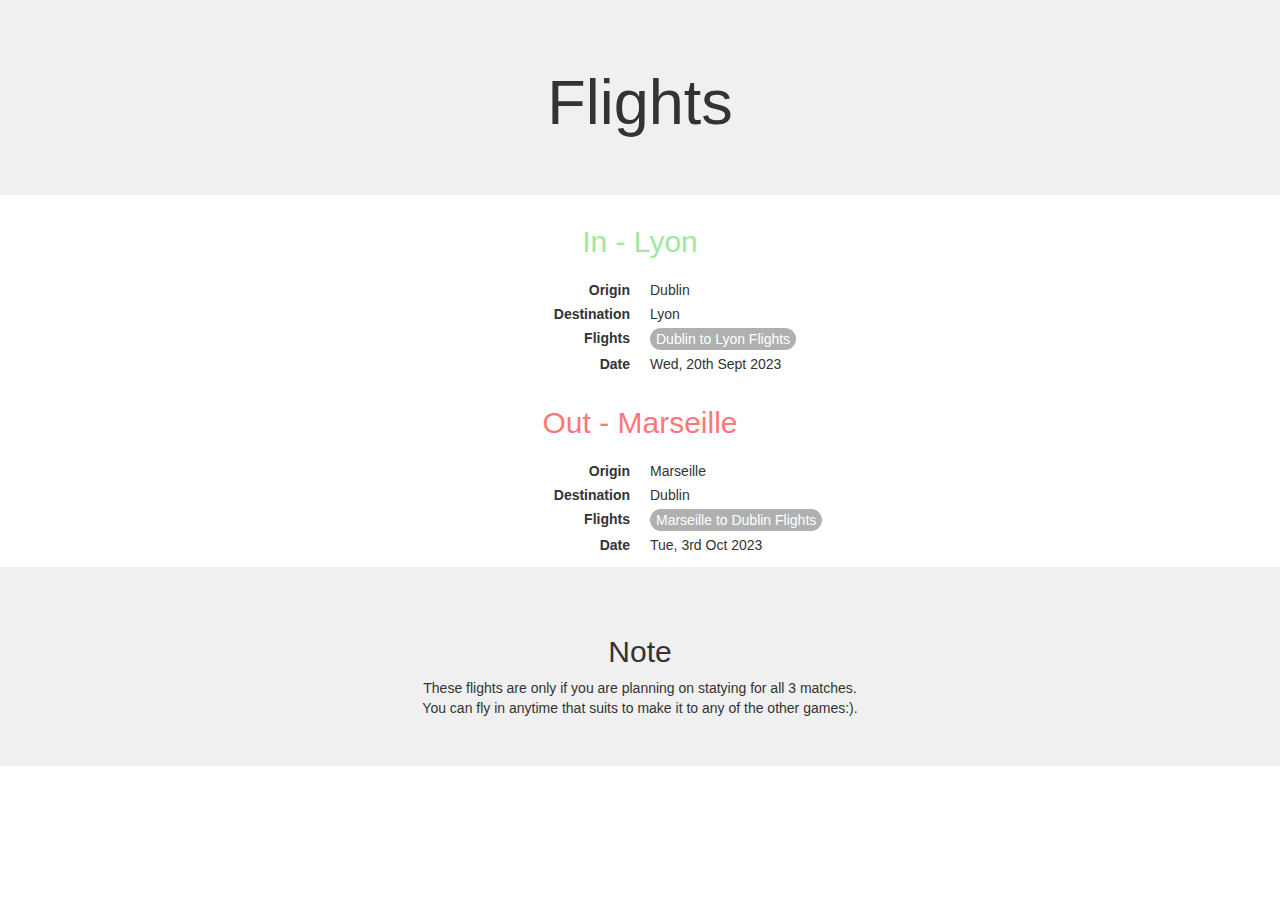
==== pages/flights.html @ 5d639ad4 "create rwc website" ====
<!Doctype html>

<html>
    <head>
        <meta charset="utf-8">
        <meta name="viewport" content="width=device-width, initial-scale=1">
        <link rel="stylesheet" href="https://maxcdn.bootstrapcdn.com/bootstrap/3.4.1/css/bootstrap.min.css">
        <script src="https://ajax.googleapis.com/ajax/libs/jquery/3.6.3/jquery.min.js"></script>
        <script src="https://maxcdn.bootstrapcdn.com/bootstrap/3.4.1/js/bootstrap.min.js"></script>

        <link href="/styles.css" rel="stylesheet">
        <link href="/css/flights.css" rel="stylesheet">
        <script src="/src/flight_page.js" type="module"></script>


        <title>Flights</title>
    </head>
    <body>
        <div class="jumbotron">
            <h1>Flights</h1>
        </div>



        <div id="flights">
        </div>

        <div class="jumbotron">
            <h2>Note</h2>
            These flights are only if you are planning on statying for all 3 matches.
            <br>
            You can fly in anytime that suits to make it to any of the other games:).
        </div>
    </body>
</html>
---- styles.css ----
body {
    position: relative;

}

* {
    text-align: center;
}

a {
    color: white;
    text-decoration: none;
}
a:hover {
    color: white;
    text-decoration: none;
}

button {
    background-color: #B0B0B0;
}

.progress-bar {
    background-color: #ff5c5c;

}

button:hover {
    background-color: #ff5c5c;
}

.frame {
}

#map_frame {
    left: 50%;
    position: absolute;
    display: block;
    width: auto;
    margin: auto;
    transform: translate(-50%, 0%);
}

#flag_frame {
    transform: translate(-50%, 0%);
    left: 50%;
    position: relative;
    height: 10%;
    object-fit: contain;
}

#map {
}

.flag {
    height: 100px;
}

.jumbotron {
    background-color: rgb(240, 240, 240);
}

.location-identifier {
    position: absolute;
    aspect-ratio: 1 / 1;
    border-radius: 50%; /* make the shape circular */
    transform: translate(-50%, -50%);
    width: 2%;
    background-color: rgba(255, 125, 125, 0.9);
    background-color: black;
}

.location-highlighter {
    position: absolute;
    aspect-ratio: 1 / 1;
    border-radius: 50%; /* make the shape circular */
    transform: translate(-50%, -50%);
    width: 3.5%;
    border: 1px solid;
    color: black;
    border-color: black;
}

.location-selectors {
    position: absolute;
    aspect-ratio: 1 / 1;
    border-radius: 50%; /* make the shape circular */
    width: 6%;
    background-color: rgba(0, 255, 255, 1);
}

div[data-location="saint_etiene"] {
    top: 60%;
    left: 59.25%;
}
div[data-location="marseille"] {
    top: 80%;
    left: 66%;
}
div[data-location="lyon"] {
    top: 56%;
    left: 62%;
}

.link {
    position: relative;
}

#link_section {
    position: relative;
    top: 600px;
}


.location-information {
    position: absolute;
    transform: translate(+20px, -50%);
    min-width: 35%;
    width: 35%;
    text-align: left;
    border-radius: 6px;
    z-index: 1;
    font-size: 16px;
    font-size-adjust: none;
    -webkit-text-size-adjust:none;
    -moz-text-size-adjust:none;
    text-size-adjust:none;
}

.location-schedule {
    position: absolute;
    margin: auto;
    transform: translate(0%, -50%);
    background-color: rgb(150, 111, 214, 0.9);
    color: white;
    border-radius: 6px;
    font-weight: bold;
    text-align: left;
    padding: 0px 5px;
    font-size: 14px;
    white-space: nowrap;
}

.location-title {
    text-align: center;
    position: absolute;
    margin: auto;
    transform: translate(0%, -50%);
    background-color: rgba(255, 125, 125, 0.9);
    color: white;
    border-radius: 6px;
    font-weight: bold;
    padding: 0px 5px;
    font-size: 14px;
    white-space: nowrap;
}

dl {
  width: 100%;
  overflow: hidden;
  padding: 10px;
  margin: 0
}
dt {
  float: left;
  width: 50%;
  text-align: right;
  padding: 2px 10px;
  margin: 0
}
dd {
  float: left;
  width: 50%;
  text-align: left;
  padding: 2px 10px;
  margin: 0
}
---- css/flights.css ----
h2.inbound {
    color: #A0E7A0;
}

h2.outbound {
    color: #FF7779;
}

button {
    border-radius: 12px;
    border: none;
}

button:hover {
    background-color: #4169e1;
}
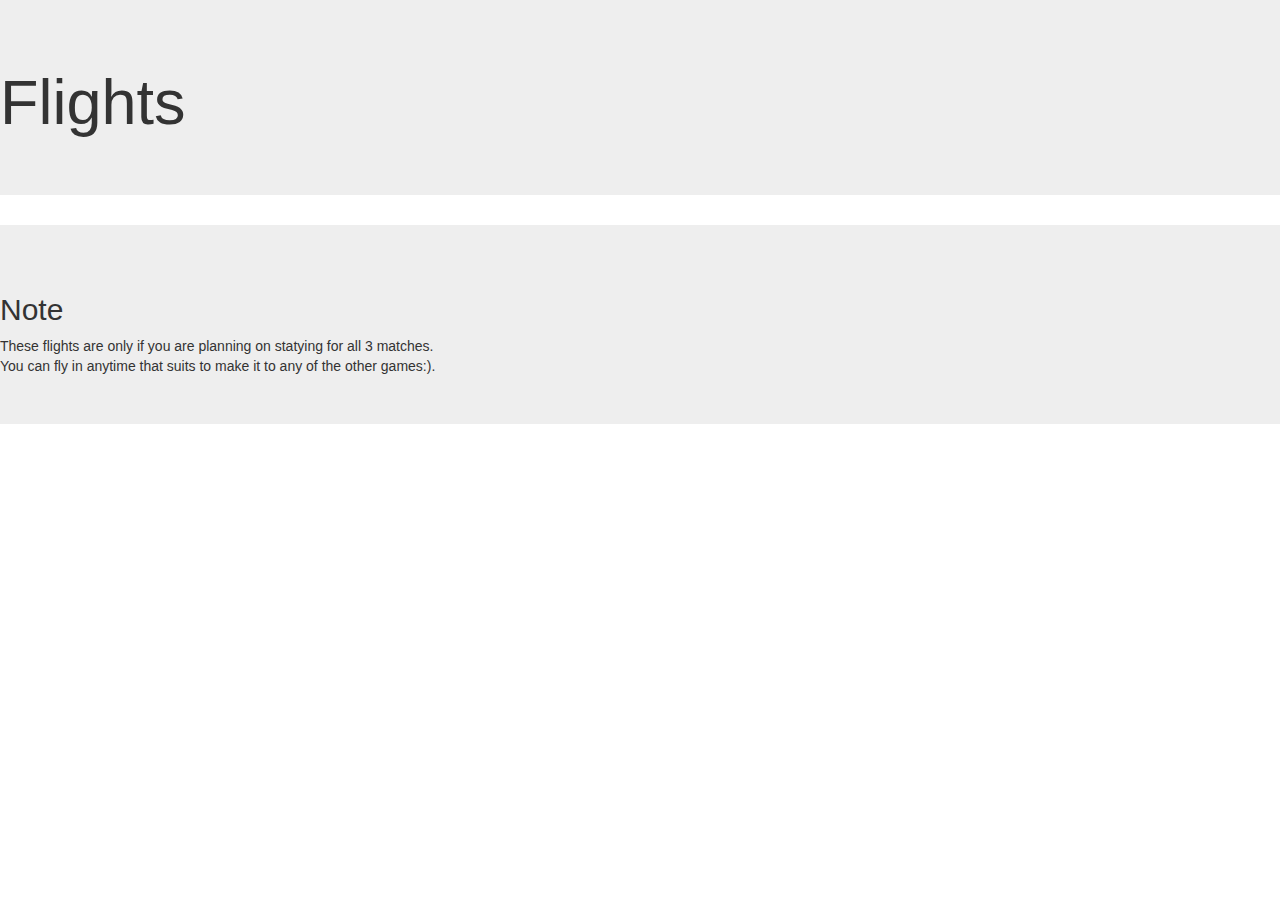
==== commit a39654e8: "add absolute refferences to all files linked" ====
--- a/pages/flights.html
+++ b/pages/flights.html
@@ -9,9 +9,9 @@
         <script src="https://ajax.googleapis.com/ajax/libs/jquery/3.6.3/jquery.min.js"></script>
         <script src="https://maxcdn.bootstrapcdn.com/bootstrap/3.4.1/js/bootstrap.min.js"></script>
 
-        <link href="/styles.css" rel="stylesheet">
-        <link href="/css/flights.css" rel="stylesheet">
-        <script src="/src/flight_page.js" type="module"></script>
+        <link href="/rwc-trip-2023/styles.css" rel="stylesheet">
+        <link href="/rwc-trip-2023/css/flights.css" rel="stylesheet">
+        <script src="/rwc-trip-2023/src/flight_page.js" type="module"></script>
 
 
         <title>Flights</title>
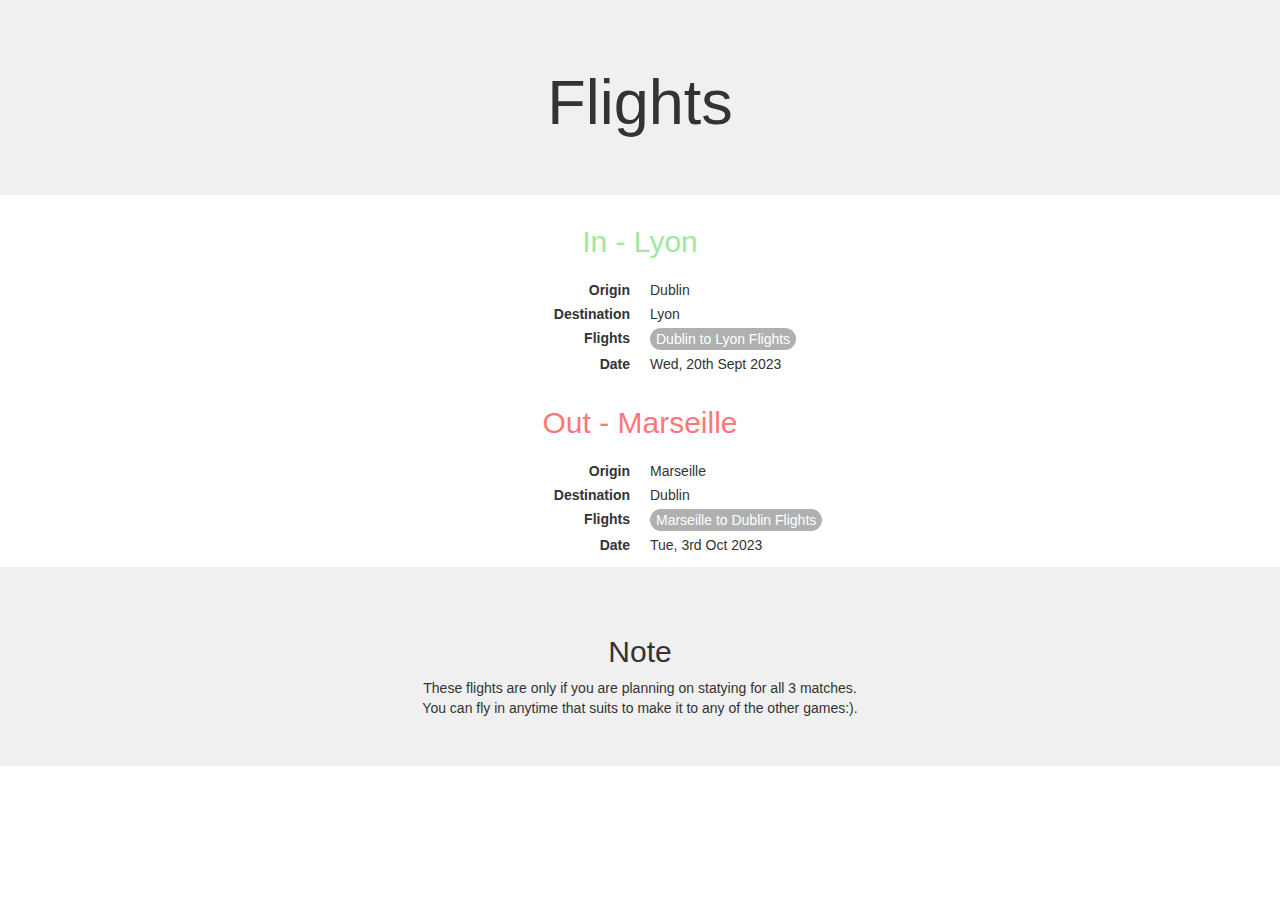
==== commit 1c9842ee: "revert to reference links" ====
--- a/pages/flights.html
+++ b/pages/flights.html
@@ -9,9 +9,9 @@
         <script src="https://ajax.googleapis.com/ajax/libs/jquery/3.6.3/jquery.min.js"></script>
         <script src="https://maxcdn.bootstrapcdn.com/bootstrap/3.4.1/js/bootstrap.min.js"></script>
 
-        <link href="/rwc-trip-2023/styles.css" rel="stylesheet">
-        <link href="/rwc-trip-2023/css/flights.css" rel="stylesheet">
-        <script src="/rwc-trip-2023/src/flight_page.js" type="module"></script>
+        <link href="../styles.css" rel="stylesheet">
+        <link href="../css/flights.css" rel="stylesheet">
+        <script src="../src/flight_page.js" type="module"></script>
 
 
         <title>Flights</title>
--- a/styles.css
+++ b/styles.css
@@ -0,0 +1,180 @@
+body {
+    position: relative;
+
+}
+
+* {
+    text-align: center;
+}
+
+a {
+    color: white;
+    text-decoration: none;
+}
+a:hover {
+    color: white;
+    text-decoration: none;
+}
+
+button {
+    background-color: #B0B0B0;
+    color: white;
+}
+
+link {
+    color: white;
+}
+
+.progress-bar {
+    background-color: #ff5c5c;
+
+}
+
+button:hover {
+    background-color: #ff5c5c;
+    color: white;
+}
+
+#map_frame {
+    left: 50%;
+    position: absolute;
+    display: block;
+    width: auto;
+    margin: auto;
+    transform: translate(-50%, 0%);
+}
+
+#flag_frame {
+    transform: translate(-50%, 0%);
+    left: 50%;
+    position: relative;
+    height: 10%;
+    object-fit: contain;
+}
+
+#map {
+}
+
+.flag {
+    height: 100px;
+}
+
+.jumbotron {
+    background-color: rgb(240, 240, 240);
+}
+
+.location-identifier {
+    position: absolute;
+    aspect-ratio: 1 / 1;
+    border-radius: 50%; /* make the shape circular */
+    transform: translate(-50%, -50%);
+    width: 2%;
+    background-color: rgba(255, 125, 125, 0.9);
+    background-color: black;
+}
+
+.location-highlighter {
+    position: absolute;
+    aspect-ratio: 1 / 1;
+    border-radius: 50%; /* make the shape circular */
+    transform: translate(-50%, -50%);
+    width: 3.5%;
+    border: 1px solid;
+    color: black;
+    border-color: black;
+}
+
+.location-selectors {
+    position: absolute;
+    aspect-ratio: 1 / 1;
+    border-radius: 50%; /* make the shape circular */
+    width: 6%;
+    background-color: rgba(0, 255, 255, 1);
+}
+
+div[data-location="saint_etiene"] {
+    top: 60%;
+    left: 59.25%;
+}
+div[data-location="marseille"] {
+    top: 80%;
+    left: 66%;
+}
+div[data-location="lyon"] {
+    top: 56%;
+    left: 62%;
+}
+
+.link {
+    position: relative;
+}
+
+#link_section {
+    position: relative;
+    top: 600px;
+}
+
+
+.location-information {
+    position: absolute;
+    transform: translate(+20px, -50%);
+    min-width: 35%;
+    width: 35%;
+    text-align: left;
+    border-radius: 6px;
+    z-index: 1;
+    font-size: 16px;
+    font-size-adjust: none;
+    -webkit-text-size-adjust:none;
+    -moz-text-size-adjust:none;
+    text-size-adjust:none;
+}
+
+.location-schedule {
+    position: absolute;
+    margin: auto;
+    transform: translate(0%, -50%);
+    background-color: rgb(150, 111, 214, 0.9);
+    color: white;
+    border-radius: 6px;
+    font-weight: bold;
+    text-align: left;
+    padding: 0px 5px;
+    font-size: 14px;
+    white-space: nowrap;
+}
+
+.location-title {
+    text-align: center;
+    position: absolute;
+    margin: auto;
+    transform: translate(0%, -50%);
+    background-color: rgba(255, 125, 125, 0.9);
+    color: white;
+    border-radius: 6px;
+    font-weight: bold;
+    padding: 0px 5px;
+    font-size: 14px;
+    white-space: nowrap;
+}
+
+dl {
+  width: 100%;
+  overflow: hidden;
+  padding: 10px;
+  margin: 0
+}
+dt {
+  float: left;
+  width: 50%;
+  text-align: right;
+  padding: 2px 10px;
+  margin: 0
+}
+dd {
+  float: left;
+  width: 50%;
+  text-align: left;
+  padding: 2px 10px;
+  margin: 0
+}--- a/css/flights.css
+++ b/css/flights.css
@@ -0,0 +1,17 @@
+
+h2.inbound {
+    color: #A0E7A0;
+}
+
+h2.outbound {
+    color: #FF7779;
+}
+
+button {
+    border-radius: 12px;
+    border: none;
+}
+
+button:hover {
+    background-color: #4169e1;
+}